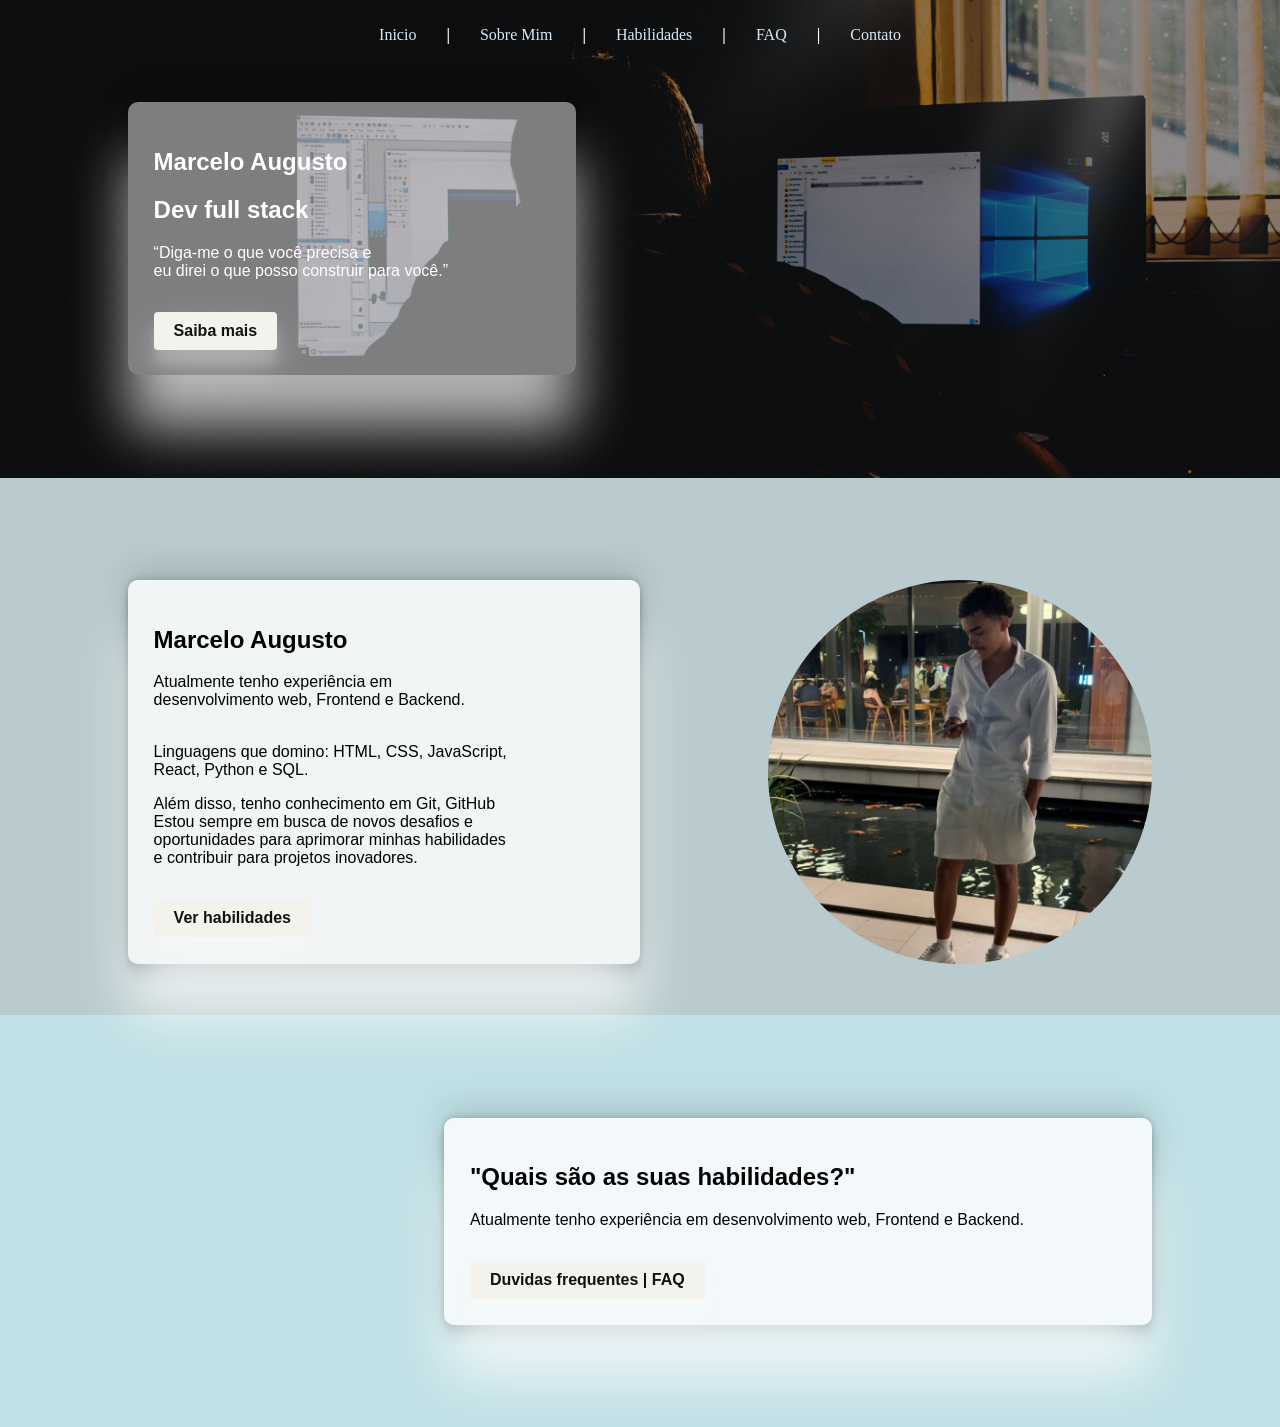
==== Meu portifolio/index.html @ d26e717f "Add files via upload" ====
<!DOCTYPE html>
<html lang="en">
<head>
    <link rel="stylesheet" href="style.css">
    <meta charset="UTF-8">
    <meta name="viewport" content="width=device-width, initial-scale=1.0">
    <title>Portifolio Marcelo</title>
</head>
<body>
    <header>
        <nav>
            <a class="itens" href="#">Inicio</a>
            <strong class="barras">|</strong>
            <a class="itens" href="#sobre-mim">Sobre Mim</a>
            <strong class="barras">|</strong>
            <a class="itens" href="#habilidades">Habilidades</a>
            <strong class="barras">|</strong>
            <a class="itens" href="#faq">FAQ</a>
            <strong class="barras">|</strong>
            <a class="itens" href="#contato">Contato</a>
        </nav>
    </header>
<main>
        <div class="primeraparte">
                <section class="banner">
                    <div class="banner-conteudo">
                    <h1>Marcelo Augusto</h1>
                    <h2>Dev full stack</h2>
                    <p>“Diga-me o que você precisa e <br> eu direi o que posso construir para você.”</p>
                    <a href="#sobre-mim" class="banner-botao">Saiba mais</a>
                    </div> 
                </section>
        </div>
        <section class="sobremim" id="sobre-mim" data-tema="claro">
                    <div class="banner-conteudo-pt2">
                    <h1>Marcelo Augusto</h1>
                    <p>Atualmente tenho experiência em desenvolvimento web, Frontend e Backend.</p> <br>
                    Linguagens que domino: HTML, CSS, JavaScript, React, Python e SQL. <br>
                    <p>Além disso, tenho conhecimento em Git, GitHub <br> Estou sempre em busca de novos desafios e oportunidades para aprimorar minhas habilidades e contribuir para projetos inovadores.</p>
                    <a href="#habilidades" class="banner-botao">Ver habilidades</a>
                    </div>
                    <img class="eu" src="imagens/eu.jpg" alt="">
        </section>
        <section id="habilidades" class="parte2site" data-tema="claro">
                    <div class="banner-conteudo-pt2">
                    <h1>"Quais são as suas habilidades?"</h1>
                    <p>Atualmente tenho experiência em desenvolvimento web, Frontend e Backend.</p>
                    <a href="#faq" class="banner-botao">Duvidas frequentes | FAQ</a>
                    </div>
        </section>
</main>
<script src="script.js"></script>
</body>
</html>
---- Meu portifolio/style.css ----
html {
  scroll-behavior: smooth;
}

body{
    margin: 0;
    padding: 0;
}
header{
    display: flex;
    justify-content: center;
    padding: 2%;
    position: fixed;
    top: 0;
    left: 0;
    width: 100%;
    box-sizing: border-box;
    z-index: 1000;
    nav{
        display: flex;
        gap: 30px;
        .itens{
            text-decoration: none;
            color: #d8e9f7;
            transition: transform 0.3s ease; 
        }
        .itens:hover{
            color: #f3f2ed;
            transform: scale(1.1);
        }
    }
    nav a::after {
    content: '';
    position: absolute;
    left: 0;
    bottom: 0;
    width: 100%;
    height: 2px;
    background-color: #aac7cc;
    transform: scaleX(0);
    transform-origin: left;
    transition: transform 0.3s ease-out;
  }
  nav a:hover::after {
    transform: scaleX(1);
  }

.barras{
            color: white;
        }
}
.primeraparte{
    display: flex;
}
.banner {
  width: 100%;
  background-image: linear-gradient(rgba(0, 0, 0, 0.45), rgba(0, 0, 0, 0.45)), url("imagens/banner.jpg");
  background-size: cover;
  background-position: center;
  background-repeat: no-repeat;
  display: flex;
  justify-content: left;
  color: #ffffff;
  padding-bottom: 8%;
}

.banner-conteudo {
    background-color: rgba(255, 255, 255, 0.466);
    padding: 2%;
    box-shadow: rgba(255, 255, 255, 0.685) 0px 54px 55px, rgba(0, 0, 0, 0.12) 0px -12px 30px, rgba(0, 0, 0, 0.12) 0px 4px 6px, rgba(0, 0, 0, 0.17) 0px 12px 13px, rgba(0, 0, 0, 0.09) 0px -3px 5px;
    padding-right: 10%;
    border-radius: 10px;
    margin-left: 10%;
    margin-top: 8%;
    font-family: "Inter", sans-serif;
    font-optical-sizing: auto;
    font-weight: weight;
    font-style: normal;
    transition: all 1.1s;
    margin-right: 10%;
}

.banner-conteudo:hover {
    box-shadow: rgba(0, 0, 0, 0.3) 0px 19px 38px, rgba(0, 0, 0, 0.22) 0px 15px 12px;
    transform: scale(1.1);
}

.banner-botao {
  display: inline-block;
  margin-top: 16px;
  padding: 10px 20px;
  background-color: #f3f2ed;
  color: #111111;
  text-decoration: none;
  border-radius: 4px;
  font-weight: bold;
  transition: all 1.1;
  box-shadow: rgba(255, 255, 255, 0.3) 0px 19px 38px, rgba(247, 247, 247, 0.22) 0px 15px 12px;
  transition: transform 0.3s ease; 
}
.banner-botao:hover{
    background-color: #111111;
    color: #ffffff;
    transform: scale(1.1);
    box-shadow: rgba(0, 0, 0, 0.3) 0px 19px 38px, rgba(0, 0, 0, 0.22) 0px 15px 12px;
    transform: scale(1.1);
}

                /* Estilos para a segunda parte do site */


.sobremim {
  width: 100%;
  background-color: #b9cbce;
  display: flex;
  justify-content: right;
  color: #ffffff;
  padding-bottom: 4%;
  .eu{
    width: 30%;
    height: auto;
    border-radius: 50%;
    margin-right: 10%;
    margin-top: 8%;
  }
}


.parte2site {
  width: 100%;
  background-color: #c0e0e5;
  display: flex;
  justify-content: right;
  color: #ffffff;
  padding-bottom: 8%;
}

.banner-conteudo-pt2 {
    background-color: rgba(255, 255, 255, 0.815);
    color: #000;
    padding: 2%;
    box-shadow: rgba(255, 255, 255, 0.685) 0px 54px 55px, rgba(0, 0, 0, 0.12) 0px -12px 30px, rgba(0, 0, 0, 0.12) 0px 4px 6px, rgba(0, 0, 0, 0.17) 0px 12px 13px, rgba(0, 0, 0, 0.09) 0px -3px 5px;
    padding-right: 10%;
    border-radius: 10px;
    margin-left: 10%;
    margin-top: 8%;
    font-family: "Inter", sans-serif;
    font-optical-sizing: auto;
    font-weight: weight;
    font-style: normal;
    transition: all 1.1s;
    margin-right: 10%;
}

header nav a {
    position: relative;
}

header .itens,
header .barras {
    transition: color 0.3s ease, transform 0.3s ease;
}

header.header-claro .itens,
header.header-claro .barras {
    color: #2a3463;
}

header.header-claro .itens:hover {
    color: #558bff;
}

header.header-claro nav a::after {
    background-color: #2a3463;
}
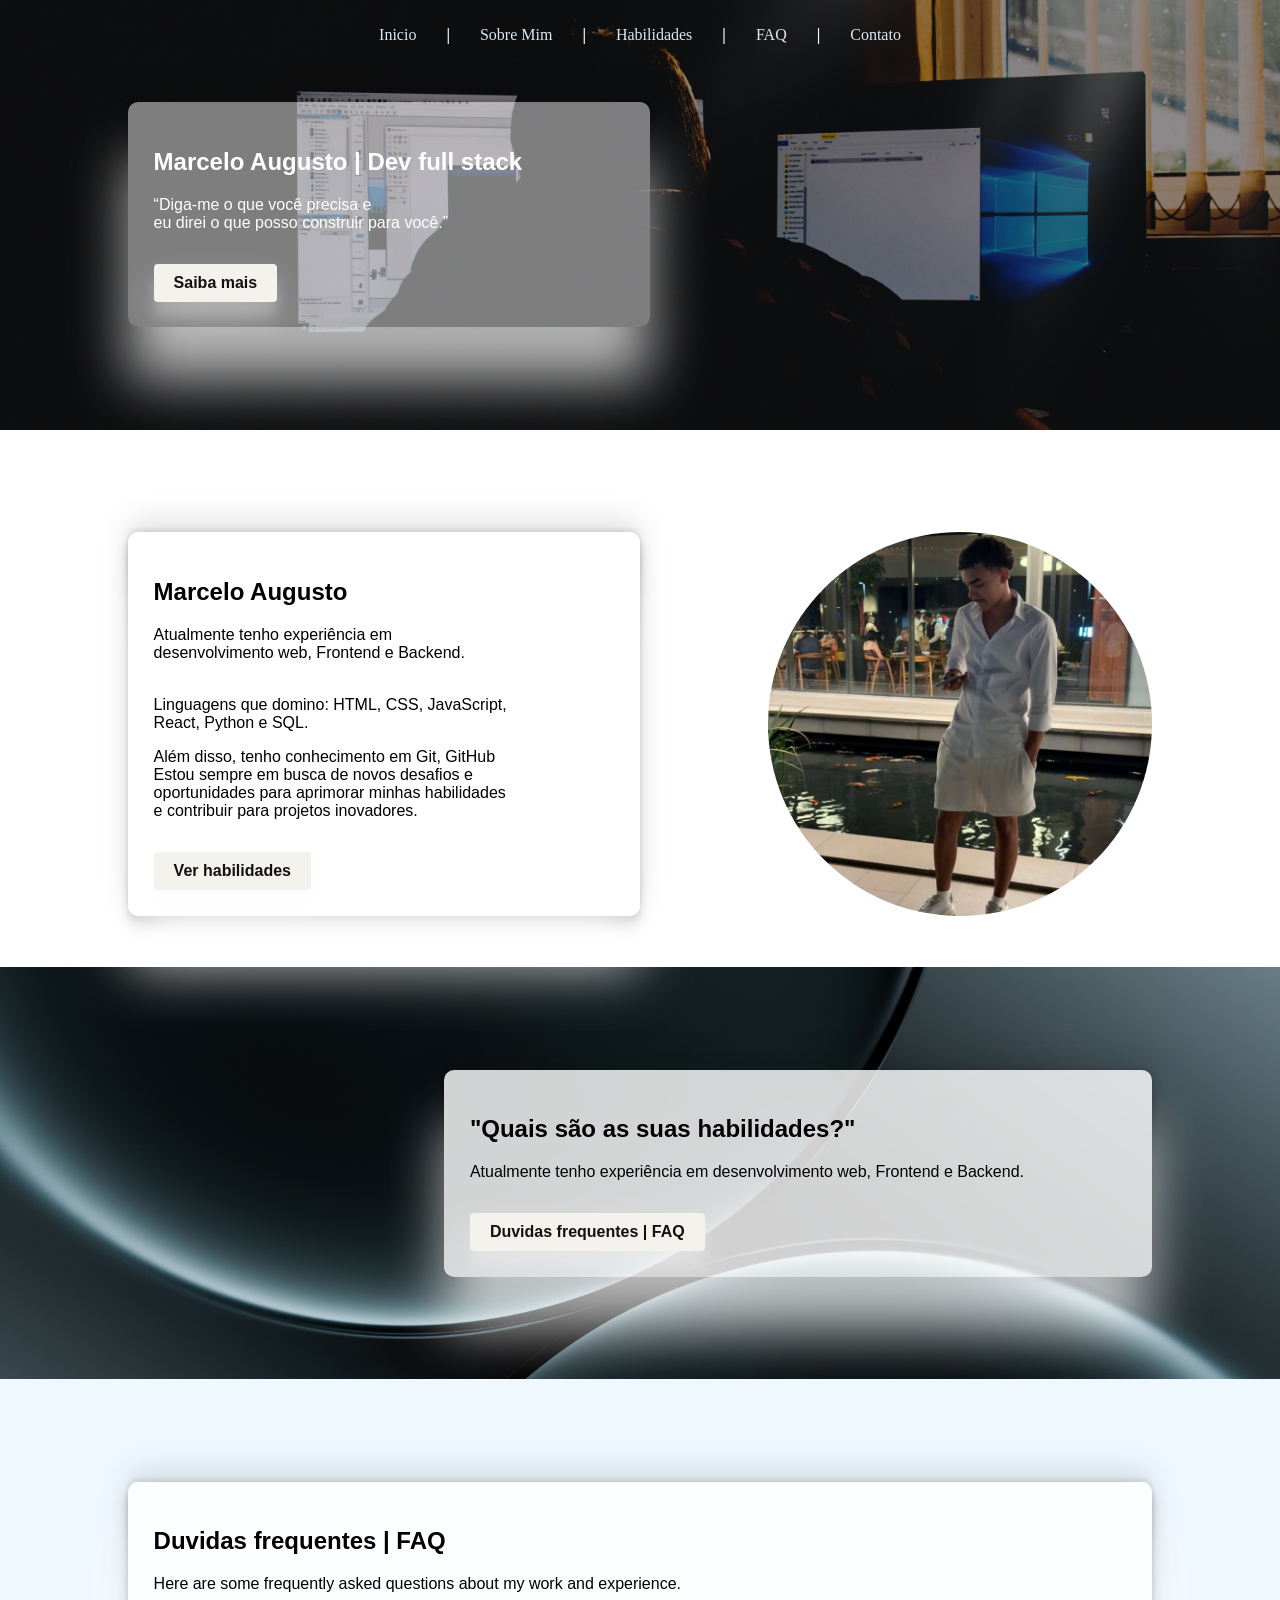
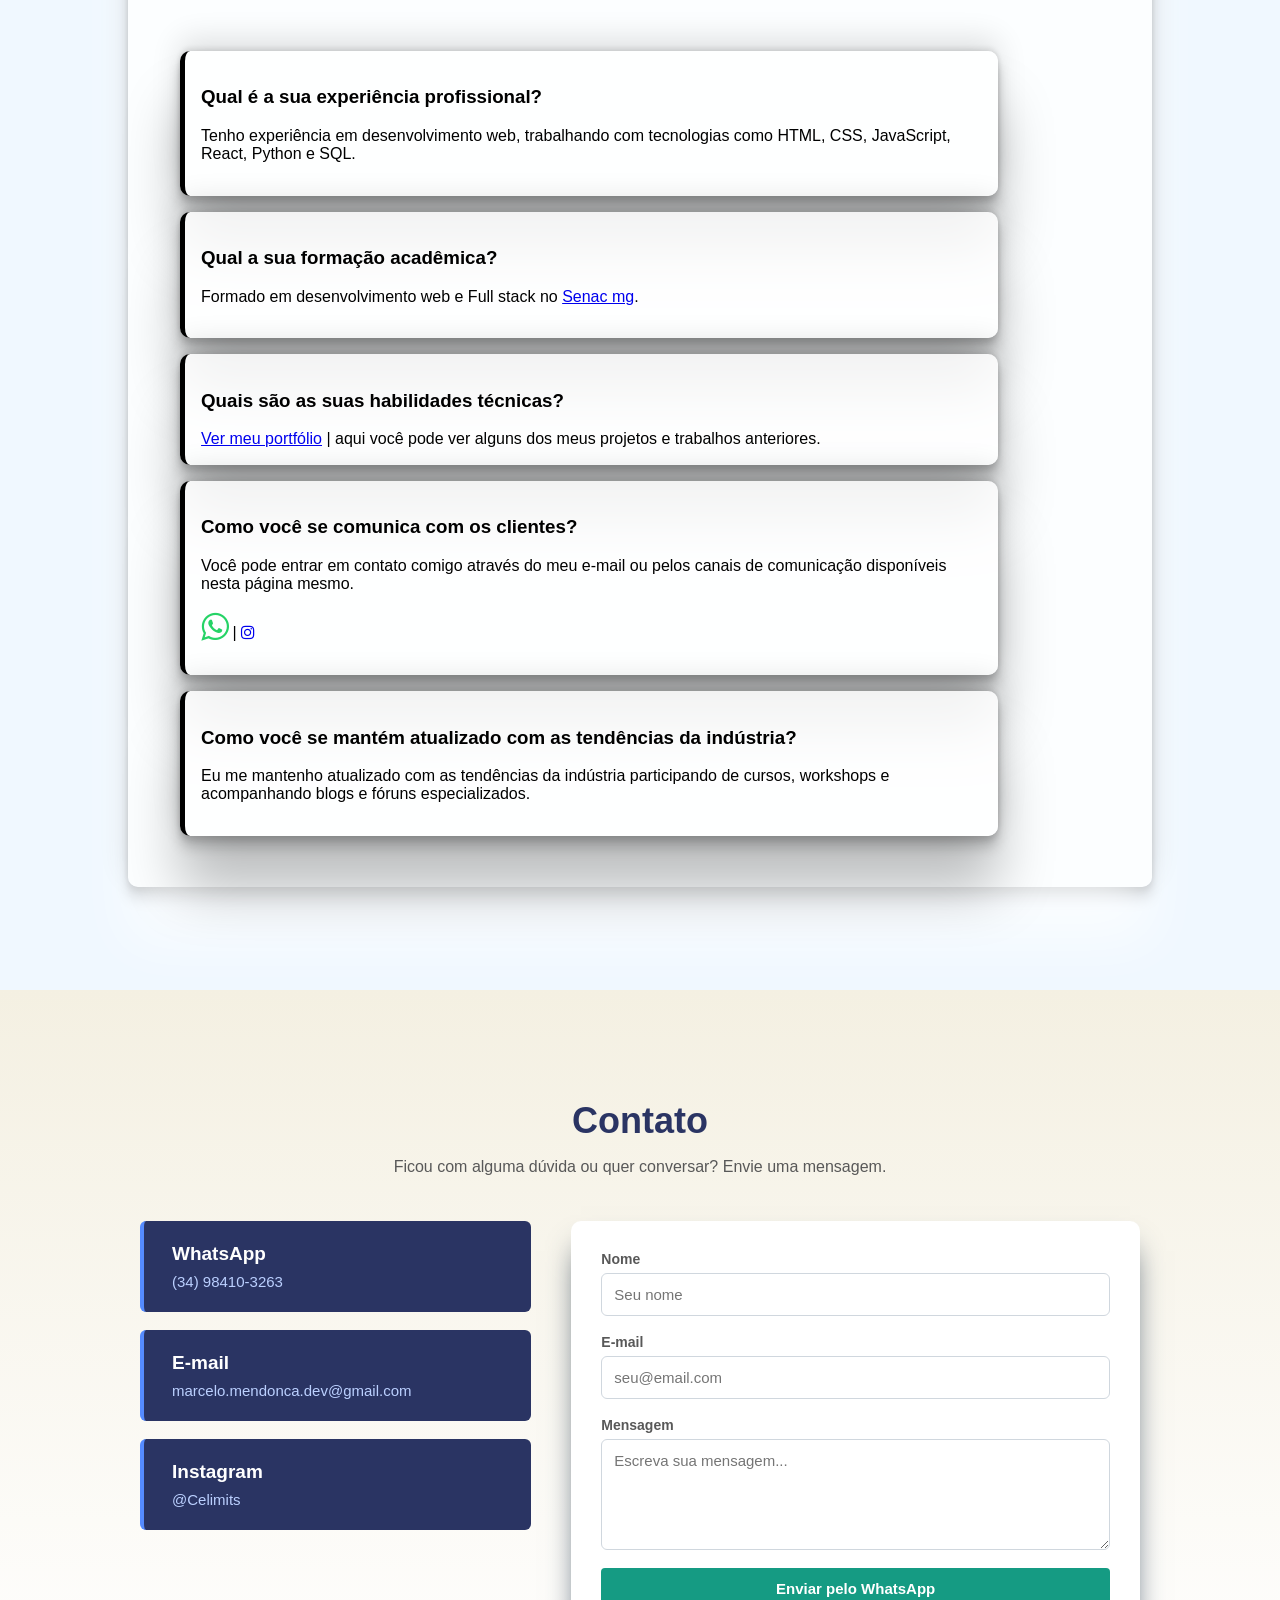
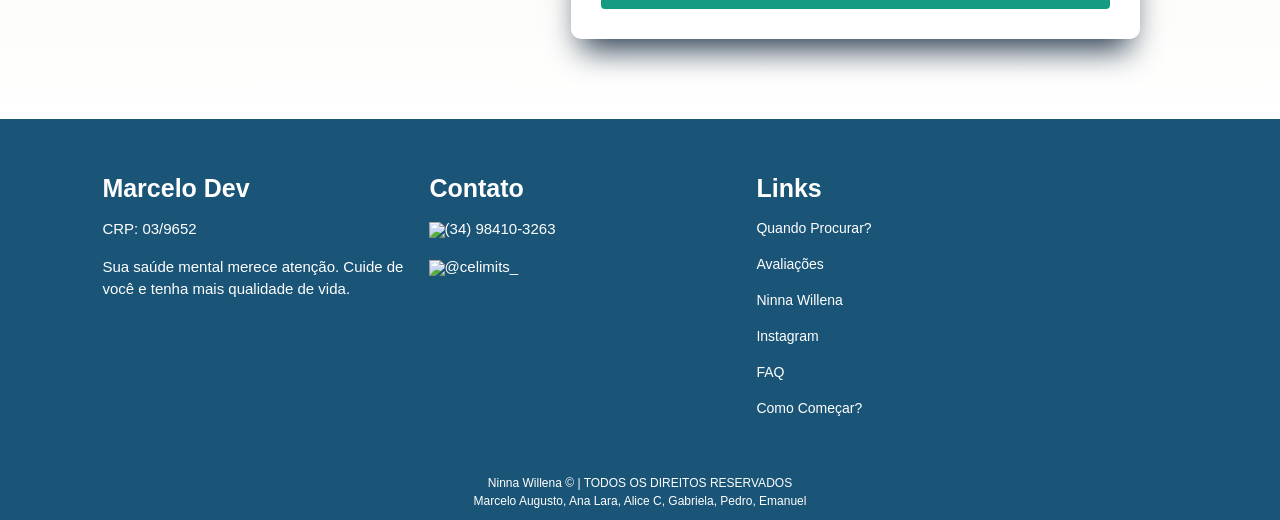
==== commit 031a1f91: "Add files via upload" ====
--- a/Meu portifolio/index.html
+++ b/Meu portifolio/index.html
@@ -5,6 +5,7 @@
     <meta charset="UTF-8">
     <meta name="viewport" content="width=device-width, initial-scale=1.0">
     <title>Portifolio Marcelo</title>
+      <link rel="stylesheet" href="https://cdnjs.cloudflare.com/ajax/libs/font-awesome/4.7.0/css/font-awesome.min.css">
 </head>
 <body>
     <header>
@@ -24,8 +25,7 @@
         <div class="primeraparte">
                 <section class="banner">
                     <div class="banner-conteudo">
-                    <h1>Marcelo Augusto</h1>
-                    <h2>Dev full stack</h2>
+                    <h1>Marcelo Augusto | Dev full stack</h1>
                     <p>“Diga-me o que você precisa e <br> eu direi o que posso construir para você.”</p>
                     <a href="#sobre-mim" class="banner-botao">Saiba mais</a>
                     </div> 
@@ -48,7 +48,102 @@
                     <a href="#faq" class="banner-botao">Duvidas frequentes | FAQ</a>
                     </div>
         </section>
+        <section id="faq" class="parte3site" data-tema="claro">
+                    <div class="banner-conteudo-pt2">
+                    <h1>Duvidas frequentes | FAQ</h1>
+                    <p>Here are some frequently asked questions about my work and experience.</p>
+                    <div class="duvidas">
+                        <div class="cards-duvidas">
+                            <h3>Qual é a sua experiência profissional?</h3>
+                            <p>Tenho experiência em desenvolvimento web, trabalhando com tecnologias como HTML, CSS, JavaScript, React, Python e SQL.</p>
+                        </div>
+                        <div class="cards-duvidas">
+                            <h3>Qual a sua formação acadêmica?</h3>
+                            <p>Formado em desenvolvimento web e Full stack no <a href="https://mg.senac.br/">Senac mg</a>.</p>
+                        </div>
+                        <div class="cards-duvidas">
+                            <h3>Quais são as suas habilidades técnicas?</h3>
+                            <a href="https://marcelo.infinityfree.me/" target="_blank">Ver meu portfólio</a> | aqui você pode ver alguns dos meus projetos e trabalhos anteriores.
+                        </div>
+                        <div class="cards-duvidas">
+                            <h3>Como você se comunica com os clientes?</h3>
+                            <p>Você pode entrar em contato comigo através do meu e-mail ou pelos canais de comunicação disponíveis nesta página mesmo. <br><br>
+                              <a href="https://wa.me" target="_blank" rel="noopener noreferrer" aria-label="Fale conosco no WhatsApp"><i class="fa fa-whatsapp" style="font-size: 32px; color: #25D366;"></i></a> |
+                              <a href="https://instagram.com" target="_blank" rel="noopener noreferrer" aria-label="Siga-nos no Instagram"><i class="fa fa-instagram" aria-hidden="true"></i></a>
+                            </p>
+                        </div>
+                        <div class="cards-duvidas">
+                            <h3>Como você se mantém atualizado com as tendências da indústria?</h3>
+                            <p>Eu me mantenho atualizado com as tendências da indústria participando de cursos, workshops e acompanhando blogs e fóruns especializados.</p>
+                        </div>
+                    </div>
+                    </div>
+        </section>
+
+                <!-- Quarta parte do código - Contato -->
+
+<section id="contato" class="contato" data-tema="claro">
+    <div class="contato-conteudo">
+        <h2>Contato</h2>
+        <p class="contato-descricao">
+            Ficou com alguma dúvida ou quer conversar? Envie uma mensagem.
+        </p>
+
+        <div class="contato-grid">
+            <div class="contato-info">
+                <div class="contato-card">
+                    <h3>WhatsApp</h3>
+                    <p><a href="https://wa.me/5534984103263" target="_blank">(34) 98410-3263</a></p>
+                </div>
+                <div class="contato-card">
+                    <h3>E-mail</h3>
+                    <p><a href="mailto:marcelo.mendonca.dev@gmail.com">marcelo.mendonca.dev@gmail.com</a></p>
+                </div>
+                <div class="contato-card">
+                    <h3>Instagram</h3>
+                    <p><a href="https://instagram.com/ivankaminagakura" target="_blank">@Celimits</a></p>
+                </div>
+            </div>
+
+            <form class="contato-form" id="form-contato">
+                <label for="nome">Nome</label>
+                <input type="text" id="nome" placeholder="Seu nome" required>
+                <label for="email">E-mail</label>
+                <input type="email" id="email" placeholder="seu@email.com" required>
+                <label for="mensagem">Mensagem</label>
+                <textarea id="mensagem" rows="5" placeholder="Escreva sua mensagem..." required></textarea>
+                <button type="submit" class="contato-botao">Enviar pelo WhatsApp</button>
+            </form>
+        </div>
+    </div>
+</section>
+    </main>
 </main>
+    <footer>
+    <div>
+        <h2>Marcelo Dev</h2>
+        <p>CRP: 03/9652</p>
+        <p>Sua saúde mental merece atenção. Cuide de você e tenha mais qualidade de vida.</p>
+    </div>
+ 
+    <div>
+        <h2>Contato</h2>
+        <p><img src="imagens/whatsapp.png" width="18"> (34) 98410-3263</p>
+        <p><img src="imagens/Instagram.png" width="18"> @celimits_</p>
+    </div>
+ 
+    <div>
+        <h2>Links</h2>
+        <p><a href="#">Quando Procurar?</a></p>
+        <p><a href="#">Avaliações</a></p>
+        <p><a href="#">Ninna Willena</a></p>
+        <p><a href="#">Instagram</a></p>
+        <p><a href="#faq">FAQ</a></p>
+        <p><a href="#">Como Começar?</a></p>
+    </div>
+ 
+    <p>Ninna Willena © | TODOS OS DIREITOS RESERVADOS <br> Marcelo Augusto, Ana Lara, Alice C, Gabriela, Pedro, Emanuel</p>
+</footer>
 <script src="script.js"></script>
 </body>
 </html>
--- a/Meu portifolio/style.css
+++ b/Meu portifolio/style.css
@@ -54,7 +54,7 @@
 }
 .banner {
   width: 100%;
-  background-image: linear-gradient(rgba(0, 0, 0, 0.45), rgba(0, 0, 0, 0.45)), url("imagens/banner.jpg");
+  background-image: linear-gradient(rgba(0, 0, 0, 0.45), rgba(0, 0, 0, 0.45)), url("imagens/banners/banner.jpg");
   background-size: cover;
   background-position: center;
   background-repeat: no-repeat;
@@ -76,7 +76,7 @@
     font-optical-sizing: auto;
     font-weight: weight;
     font-style: normal;
-    transition: all 1.1s;
+    transition: all 0.5s;
     margin-right: 10%;
 }
 
@@ -111,7 +111,6 @@
 
 .sobremim {
   width: 100%;
-  background-color: #b9cbce;
   display: flex;
   justify-content: right;
   color: #ffffff;
@@ -128,7 +127,9 @@
 
 .parte2site {
   width: 100%;
-  background-color: #c0e0e5;
+  background: url("imagens/banners/banner3.jpg");
+    background-size: cover;
+    background-position: center;
   display: flex;
   justify-content: right;
   color: #ffffff;
@@ -148,9 +149,215 @@
     font-optical-sizing: auto;
     font-weight: weight;
     font-style: normal;
-    transition: all 1.1s;
     margin-right: 10%;
 }
+
+.parte3site {
+    background-color: aliceblue;
+  width: 100%;
+  background-size: cover;
+  background-position: center;
+  display: flex;
+  justify-content: center;
+  color: #ffffff;
+  padding-bottom: 8%;
+}
+
+.duvidas{
+    padding: 3%;
+    border-radius: 10px;
+}
+.cards-duvidas{
+    background-color: rgba(255, 255, 255, 0.815);
+    box-shadow: rgba(0, 0, 0, 0.25) 0px 54px 55px, rgba(0, 0, 0, 0.12) 0px -12px 30px, rgba(0, 0, 0, 0.12) 0px 4px 6px, rgba(0, 0, 0, 0.17) 0px 12px 13px, rgba(0, 0, 0, 0.09) 0px -3px 5px;
+    padding: 2%;
+    border-left: #000 5px solid;
+    gap: 20px;
+    border-radius: 10px;
+    margin-top: 2%;
+}
+
+/* Quarta parte do código - Contato */
+
+.contato {
+    width: 100%;
+    padding: 80px 20px;
+    background: linear-gradient(#F4F0E2, #ffffff);
+    display: flex;
+    justify-content: center;
+    box-sizing: border-box;
+    font-family: 'Inter', sans-serif;
+}
+
+.contato-conteudo {
+    width: 100%;
+    max-width: 1000px;
+}
+
+.contato-conteudo h2 {
+    font-size: 36px;
+    font-weight: 700;
+    text-align: center;
+    margin-bottom: 15px;
+    color: #2a3463;
+}
+
+.contato-descricao {
+    font-size: 16px;
+    text-align: center;
+    color: #585858;
+    margin-bottom: 45px;
+}
+
+.contato-grid {
+    display: flex;
+    gap: 40px;
+    align-items: stretch;
+}
+
+.contato-info {
+    flex: 1;
+    display: flex;
+    flex-direction: column;
+    gap: 18px;
+}
+
+.contato-card {
+    background-color: #2a3463;
+    padding: 22px 28px;
+    border-left: 4px solid #558bff;
+    border-radius: 6px;
+    transition: 0.3s ease;
+}
+
+.contato-card:hover {
+    background-color: #7b8096;
+    transform: translateY(-3px);
+}
+
+.contato-card h3 {
+    margin: 0 0 8px;
+    font-size: 19px;
+    font-weight: 600;
+    color: #ffffff;
+}
+
+.contato-card p {
+    margin: 0;
+    font-size: 15px;
+}
+
+.contato-card a {
+    color: #bbd0ff;
+    text-decoration: none;
+    transition: 0.3s;
+}
+
+.contato-card a:hover {
+    color: #ffffff;
+    text-decoration: underline;
+}
+
+.contato-form {
+    flex: 1.3;
+    display: flex;
+    flex-direction: column;
+    background-color: #ffffff;
+    padding: 30px;
+    border-radius: 10px;
+    box-shadow: rgb(38, 57, 77) 0px 20px 30px -10px;
+}
+
+.contato-form label {
+    font-size: 14px;
+    font-weight: 600;
+    color: #585858;
+    margin-bottom: 6px;
+}
+
+.contato-form input, .contato-form textarea {
+    font-family: 'Inter', sans-serif;
+    font-size: 15px;
+    padding: 12px;
+    margin-bottom: 18px;
+    border: 1px solid #d0d7de;
+    border-radius: 6px;
+    outline: none;
+    resize: vertical;
+    transition: 0.3s;
+}
+
+.contato-form input:focus, .contato-form textarea:focus {
+    border-color: #558bff;
+    box-shadow: 0 0 0 3px rgba(85, 139, 255, 0.2);
+}
+
+.contato-botao {
+    padding: 12px 20px;
+    background-color: #159b83;
+    color: #ffffff;
+    border: none;
+    border-radius: 4px;
+    font-family: 'Inter', sans-serif;
+    font-size: 15px;
+    font-weight: bold;
+    cursor: pointer;
+    transition: transform 0.2s ease, background-color 0.3s ease;
+}
+
+.contato-botao:hover {
+    background-color: #20b49d;
+    transform: scale(1.05);
+}
+
+/* footer */
+
+footer {
+    background-color: #1a5577;
+    color: white;
+    padding: 35px 8% 0;
+    font-family: Arial, sans-serif;
+        a {
+    display: block;
+    color: white;
+    text-decoration: none;
+    font-size: 14px;
+    margin-bottom: 5px;
+            }
+            div {
+    display: inline-block;
+    vertical-align: top;
+    width: 30%;
+}
+h2 {
+    font-size: 25px;
+    margin-bottom: 10px;
+}
+p {
+    font-size: 15px;
+    line-height: 1.5;
+}
+img {
+    width: 35px;
+    vertical-align: middle;
+    margin-right: -5px;
+}
+}
+ 
+footer a:hover {
+    text-decoration: underline;
+}
+footer > p {
+    background-color: #1a5577;
+    text-align: center;
+    margin: 30px -9.5% 0;
+    padding: 10px;
+    font-size: 12px;
+}
+
+/* estilo para data collor */
+
+
 
 header nav a {
     position: relative;
@@ -172,4 +379,4 @@
 
 header.header-claro nav a::after {
     background-color: #2a3463;
-}+}
